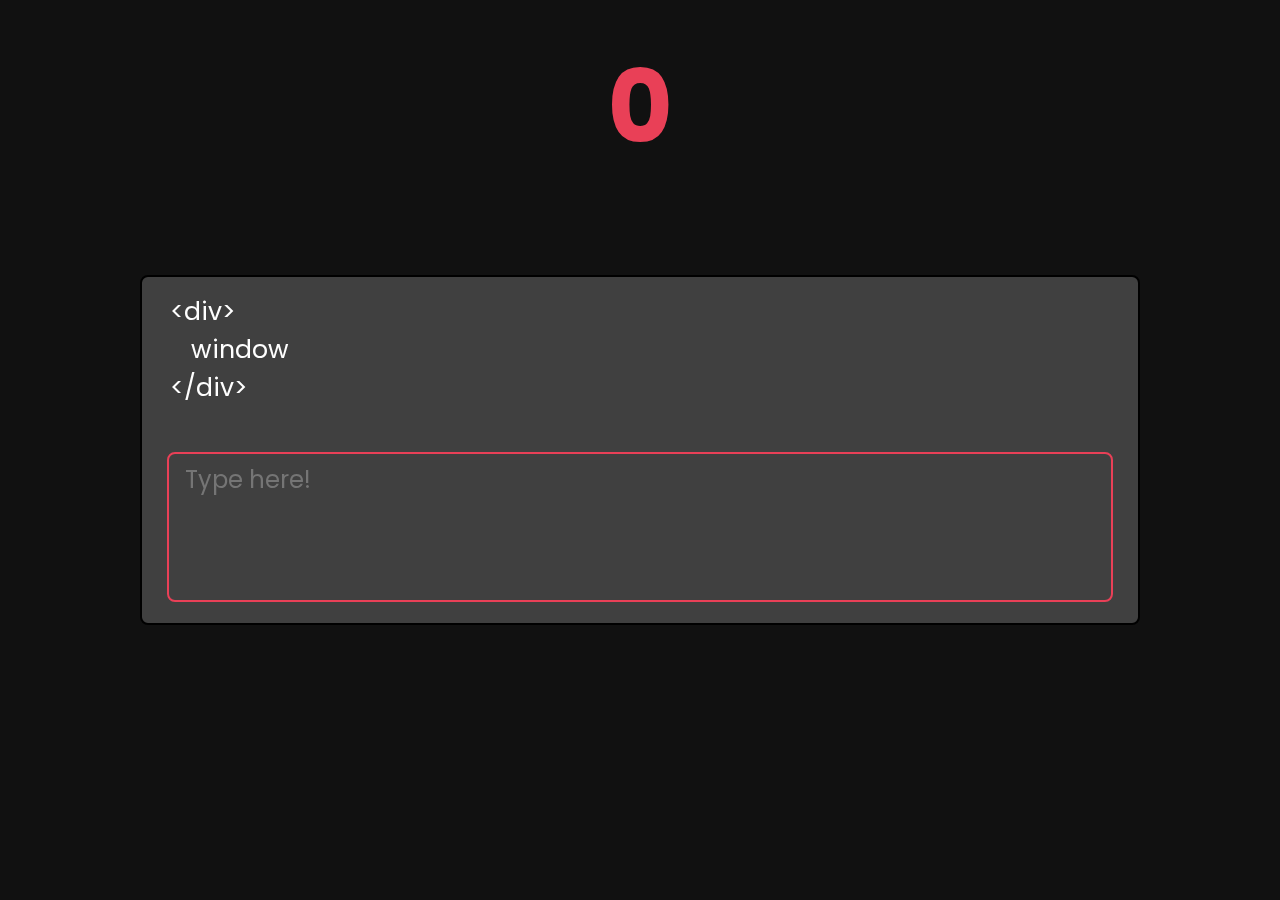
==== gamePage/htmlpage.html @ 9e35d77b "Merge pull request #4 from LEEHYUNHO2001/main-function" ====
<!DOCTYPE html>
<html lang="en">
<head>
    <meta charset="UTF-8">
    <meta http-equiv="X-UA-Compatible" content="IE=edge">
    <meta name="viewport" content="width=device-width, initial-scale=1.0">
    <link rel="stylesheet" href="style.css">
    <link rel="preconnect" href="https://fonts.gstatic.com">
    <link href="https://fonts.googleapis.com/css2?family=Poppins:wght@300&display=swap" rel="stylesheet">

    <link rel="stylesheet" href="../css/screen/htmlpage.css">
    <script src="../js/script.js" defer></script>
    <title>Speed Typing</title>
</head>
<body>
    <div class="timer" id="timer"></div>
    <div class="circle"></div>
    <div class="circle1"></div>
    <div class="container">
      <div class="quote-display" id="quoteDisplay"></div>
      <textarea onkeydown="if(event.keyCode===9){var v=this.value,s=this.selectionStart,e=this.selectionEnd;this.value=v.substring(0, s)+'\t'+v.substring(e);this.selectionStart=this.selectionEnd=s+1;return false;}"
      placeholder="Type here!" id="quoteInput" class="quote-input" autofocus ></textarea>
</body>
</html>
---- css/screen/htmlpage.css ----
* {
  margin: 0;
  padding: 0;
  box-sizing: border-box;
  font-family: "Poppins", sans-serif;
  user-select: none;
  color: #fff;
  overflow: hidden;
}

body {
  display: flex;
  justify-content: center;
  align-items: center;
  min-height: 100vh;
  background: #111111;
}

.container {
  position: relative;
  background-color: rgb(255, 255, 255, 0.2);
  padding: 1rem;
  border: 2px solid #000;
  border-radius: 0.5rem;
  width: 1000px;
  height: 350px;
  backdrop-filter: blur(10px);
}

.container:active {
  border: 2px solid #fff;
}

.timer {
  position: absolute;
  top: 2rem;
  font-size: 100px;
  font-weight: bold;
  color: #e94057;
  z-index: 1;
}

.quote-display {
  position: absolute;
  left: 10px;
  margin-bottom: 1rem;
  margin-left: calc(1rem + 2px);
  margin-right: calc(1rem + 2px);
  font-size: 25px;
  text-align: justify;
}

.quote-input {
  position: absolute;
  background-color: transparent;
  border: 2px solid #e94057;
  outline: none;
  width: 95%;
  height: 150px;
  top: 175px;
  left: 25px;
  resize: none;
  padding: 0.5rem 1rem;
  font-size: 1.5rem;
  border-radius: 0.5rem;
}

.quote-input:hover {
  border-color: black;
}

.correct {
  color: #a8ff78;
}

.incorrect {
  color: #e94057;
  text-decoration: line-through;
}
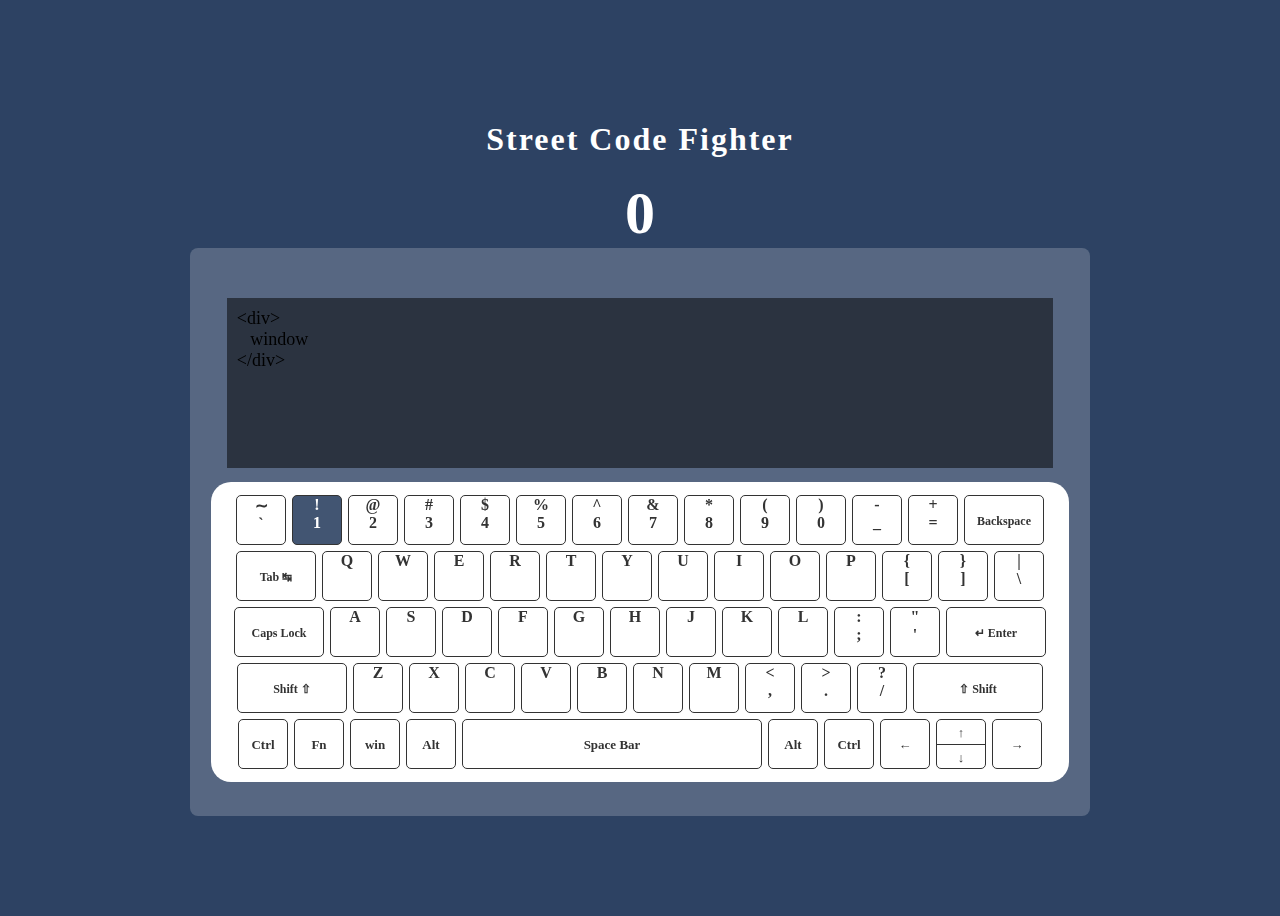
==== commit dd609f93: "Merge pull request #9 from Bori-github/add-keyboard" ====
--- a/gamePage/htmlpage.html
+++ b/gamePage/htmlpage.html
@@ -10,15 +10,89 @@
 
     <link rel="stylesheet" href="../css/screen/htmlpage.css">
     <script src="../js/script.js" defer></script>
-    <title>Speed Typing</title>
+    <title>Street Code Fighter</title>
 </head>
 <body>
+    <h1>Street Code Fighter</h1>
     <div class="timer" id="timer"></div>
-    <div class="circle"></div>
-    <div class="circle1"></div>
     <div class="container">
-      <div class="quote-display" id="quoteDisplay"></div>
-      <textarea onkeydown="if(event.keyCode===9){var v=this.value,s=this.selectionStart,e=this.selectionEnd;this.value=v.substring(0, s)+'\t'+v.substring(e);this.selectionStart=this.selectionEnd=s+1;return false;}"
-      placeholder="Type here!" id="quoteInput" class="quote-input" autofocus ></textarea>
+    <div class="quote-display" id="quoteDisplay"></div>
+    <textarea id="quoteInput" class="quote-input" autofocus ></textarea>
+
+    <div class="cont-keybord">
+        <div class="keybord-row">
+            <span class="key-wavy-dash key-backtick">&#8764;<br>&#96;</span>
+            <span class="key num1 on">&#33;<br>1</span>
+            <span class="key num2">@<br>2</span>
+            <span class="key num3">#<br>3</span>
+            <span class="key num4">$<br>4</span>
+            <span class="key num5">%<br>5</span>
+            <span class="key num6">^<br>6</span>
+            <span class="key num7">&<br>7</span>
+            <span class="key num8">*<br>8</span>
+            <span class="key num9">&#40;<br>9</span>
+            <span class="key num0">&#41;<br>0</span>
+            <span class="key key-dash">&#45;<br>&#95;</span>
+            <span class="key key-plus">&#43;<br>&#61;</span>
+            <span class="key key-backspace">Backspace</span>
+        </div>
+        <div class="keybord-row">
+            <span class="key-tab">Tab ↹</span>
+            <span class="key-q">Q</span>
+            <span class="key-w">W</span>
+            <span class="key-e">E</span>
+            <span class="key-r">R</span>
+            <span class="key-t">T</span>
+            <span class="key-u">Y</span>
+            <span class="key-i">U</span>
+            <span class="key-y">I</span>
+            <span class="key-o">O</span>
+            <span class="key-p">P</span>
+            <span class="key">&#123;<br>&#91;</span>
+            <span class="key">&#125;<br>&#93;</span>
+            <span class="key">&#124;<br>&#92;</span>
+        </div>
+        <div class="keybord-row">
+            <span class="key-caps">Caps Lock</span>
+            <span class="key-a">A</span>
+            <span class="key-s">S</span>
+            <span class="key-d">D</span>
+            <span class="key-f">F</span>
+            <span class="key-g">G</span>
+            <span class="key-h">H</span>
+            <span class="key-j">J</span>
+            <span class="key-k">K</span>
+            <span class="key-l">L</span>
+            <span class="key">&#58;<br>&#59;</span>
+            <span class="key">&#34;<br>&#39;</span>
+            <span class="key-enter">↵ Enter</span>
+        </div>
+        <div class="keybord-row">
+            <span class="key-shift-left">Shift ⇧</span>
+            <span class="key-z">Z</span>
+            <span class="key-x">X</span>
+            <span class="key-c">C</span>
+            <span class="key-v">V</span>
+            <span class="key-b">B</span>
+            <span class="key-n">N</span>
+            <span class="key-m">M</span>
+            <span class="key">&#60;<br>&#44;</span>
+            <span class="key">&#62;<br>&#46;</span>
+            <span class="key">&#63;<br>&#47;</span>
+            <span class="key-shift-right">⇧ Shift</span>
+        </div>
+        <div class="keybord-row">
+            <span class="key-ctrl">Ctrl</span>
+            <span class="key-fn">Fn</span>
+            <span class="key-win">win</span>
+            <span class="key-alt">Alt</span>
+            <span class="key-space">Space Bar</span>
+            <span class="key-alt">Alt</span>
+            <span class="key-ctrl">Ctrl</span>
+            <span class="key-left">&#8592;</span>
+            <span class="key-up key-down"><span class="up">&#8593;</span><span class="down">&#8595;</span></span>
+            <span class="key-right">&#8594;</span>
+        </div>
+    </div>
 </body>
 </html>--- a/css/screen/htmlpage.css
+++ b/css/screen/htmlpage.css
@@ -1,3 +1,5 @@
+@charset "utf-8"
+
 * {
   margin: 0;
   padding: 0;
@@ -10,20 +12,30 @@
 
 body {
   display: flex;
+  flex-direction: column;
   justify-content: center;
   align-items: center;
   min-height: 100vh;
-  background: #111111;
+  background: #2d4263;
+}
+
+h1 {
+  font-family: "Racing Sans One", cursive;
+  color: #fff;
+  letter-spacing: 2px;
 }
 
 .container {
+  display: flex;
+  flex-direction: column;
+  align-items: center;
   position: relative;
   background-color: rgb(255, 255, 255, 0.2);
-  padding: 1rem;
-  border: 2px solid #000;
+  padding: 2rem;
+  box-sizing: border-box;
+  border: 2px solid transparent;
   border-radius: 0.5rem;
-  width: 1000px;
-  height: 350px;
+  width: 900px;
   backdrop-filter: blur(10px);
 }
 
@@ -32,48 +44,135 @@
 }
 
 .timer {
-  position: absolute;
-  top: 2rem;
-  font-size: 100px;
+  color: #fff;
+  font-size: 60px;
   font-weight: bold;
-  color: #e94057;
-  z-index: 1;
 }
 
 .quote-display {
   position: absolute;
-  left: 10px;
-  margin-bottom: 1rem;
-  margin-left: calc(1rem + 2px);
-  margin-right: calc(1rem + 2px);
-  font-size: 25px;
-  text-align: justify;
+  top: 3rem;
+  width: 90%;
+  height: 150px;
+  padding: 10px;
+  background-color: rgba(0, 0, 0, 0.5);
+  font-size: 18px;
 }
 
 .quote-input {
   position: absolute;
+  top: 3rem;
+  width: 90%;
+  height: 150px;
+  padding: 10px;
+  border: 0;
+  /* background-color: rgba(0, 0, 0, 0.5); */
   background-color: transparent;
-  border: 2px solid #e94057;
+  font-size: 18px;
+  resize: none;
   outline: none;
-  width: 95%;
-  height: 150px;
-  top: 175px;
-  left: 25px;
-  resize: none;
-  padding: 0.5rem 1rem;
-  font-size: 1.5rem;
-  border-radius: 0.5rem;
-}
-
-.quote-input:hover {
-  border-color: black;
+  color: transparent;
+  /* caret-color: thistle; */
 }
 
 .correct {
+  /* background-color: #a8ff78; */
   color: #a8ff78;
 }
 
 .incorrect {
-  color: #e94057;
-  text-decoration: line-through;
+  background-color: #e94057;
+  /* color: #e94057; */
 }
+
+.cont-keybord {
+  margin-top: 200px;
+  padding: 10px 20px;
+  border-radius: 20px;
+  background-color: #fff;
+}
+.keybord-row {
+  display: flex;
+  justify-content: center;
+}
+.keybord-row > span {
+  display: inline-block;
+  width: 50px;
+  height: 50px;
+  margin: 3px;
+  box-sizing: border-box;
+  border: 1px solid #333;
+  border-radius: 5px;
+  color: #333;
+  font-weight: bold;
+  text-align: center;
+}
+.keybord-row .key-backspace,
+.keybord-row .key-tab,
+.keybord-row .key-caps,
+.keybord-row .key-enter,
+.keybord-row .key-shift-left,
+.keybord-row .key-shift-right {
+  width: 80px;
+  font-size: 12px;
+  line-height: 50px;
+}
+.keybord-row .key-caps {
+  width: 90px;
+}
+.keybord-row .key-enter {
+  width: 100px;
+}
+.keybord-row .key-shift-left {
+  width: 110px;
+}
+.keybord-row .key-shift-right {
+  width: 130px;
+}
+.keybord-row:last-child .key-ctrl,
+.keybord-row:last-child .key-fn,
+.keybord-row:last-child .key-win,
+.keybord-row:last-child .key-alt,
+.keybord-row:last-child .key-space,
+.keybord-row:last-child .key-left,
+.keybord-row:last-child .key-up,
+.keybord-row:last-child .key-right {
+  font-size: 13px;
+  line-height: 50px;
+}
+.keybord-row:last-child .key-space {
+  width: 300px;
+}
+.key-up span {
+  display: block;
+  width: 100%;
+  height: 50%;
+  color: #333;
+  line-height: 25px;
+}
+.key-up span:first-child {
+  height: calc(50%-1px);
+  border-bottom: 1px solid #333;
+}
+
+.keybord-row > span.on {
+  background-color: rgba(45, 66, 99, 0.9);
+  color: #fff;
+}
+
+/* black-color */
+.cont-keybord.black {
+  background-color: #222;
+}
+.cont-keybord.black span {
+  border-color: transparent;
+  background-color: #111;
+  box-shadow: 1px 1px 2px rgba(255, 255, 255, 0.2);
+  color: #ccc;
+}
+.cont-keybord.black .key-up span:first-child {
+  border-color: rgba(255, 255, 255, 0.2);
+}
+.cont-keybord.black .keybord-row > span.on {
+  background-color: rgba(255, 255, 255, 0.2);
+}
